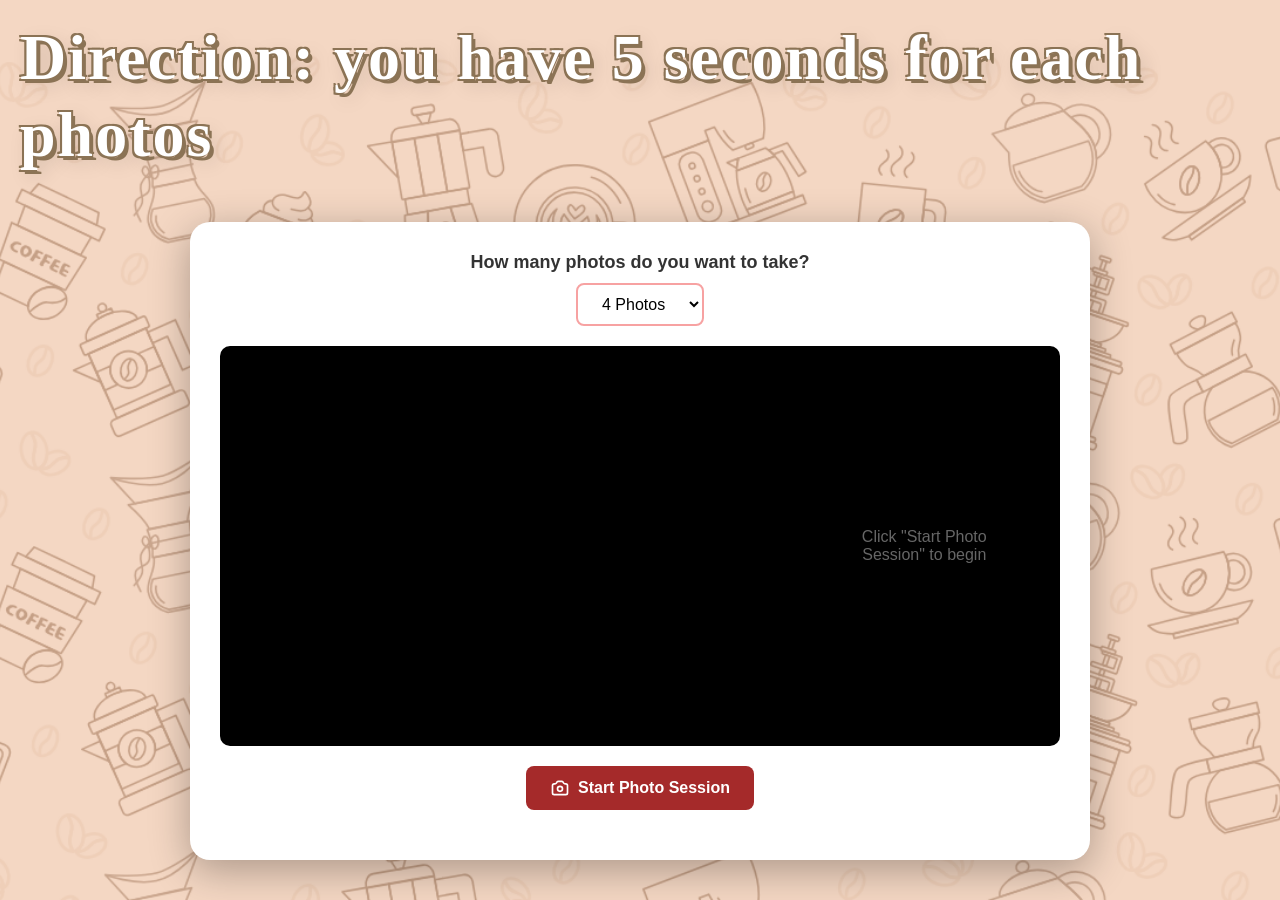
==== phototaker.html @ bab909be "homepage and photo page" ====
<!DOCTYPE html>
<html lang="en">
<head>
    <meta charset="UTF-8">
    <meta name="viewport" content="width=device-width, initial-scale=1.0">
    <title>Photo Booth</title>
    <link rel="stylesheet" href="phototaker.css">
</head>
<body>
    <h1> Direction: you have 5 seconds for each photos </h1> 
    
    <div class="container">
        <div class="setup-section" id="setupSection">
            <label for="photoCount">How many photos do you want to take?</label>
            <select id="photoCount">
                <option value="4">4 Photos</option>
                <option value="5">5 Photos</option>
                <option value="6">6 Photos</option>
                <option value="7">7 Photos</option>
                <option value="8">8 Photos</option>
            </select> 
        </div>

        <div class="progress-info" id="progressInfo" style="display: none;">
            Photo <span id="currentCount">0</span> of <span id="totalCount">4</span>
        </div>

        <div class="camera-section" id="cameraSection">
            <video id="video" autoplay playsinline></video>
            <canvas id="photoCanvas"></canvas>
            <div class="countdown-overlay" id="countdown"></div>
            <div id="placeholder" class="placeholder">
                <p> Click "Start Photo Session" to begin</p>
            </div>
        </div>

        <div class="photo-grid" id="photoGrid"></div>

        <div class="controls">
            <button id="startBtn" class="btn-primary" onclick="startSession()">
                <svg class="icon" fill="none" stroke="currentColor" viewBox="0 0 24 24">
                    <path stroke-linecap="round" stroke-linejoin="round" stroke-width="2" d="M3 9a2 2 0 012-2h.93a2 2 0 001.664-.89l.812-1.22A2 2 0 0110.07 4h3.86a2 2 0 011.664.89l.812 1.22A2 2 0 0018.07 7H19a2 2 0 012 2v9a2 2 0 01-2 2H5a2 2 0 01-2-2V9z"></path>
                    <path stroke-linecap="round" stroke-linejoin="round" stroke-width="2" d="M15 13a3 3 0 11-6 0 3 3 0 016 0z"></path>
                </svg>
                Start Photo Session
            </button>
            <button id="retakeBtn" class="btn-secondary" onclick="retakeSession()" style="display: none;">
                <svg class="icon" fill="none" stroke="currentColor" viewBox="0 0 24 24">
                    <path stroke-linecap="round" stroke-linejoin="round" stroke-width="2" d="M4 4v5h.582m15.356 2A8.001 8.001 0 004.582 9m0 0H9m11 11v-5h-.581m0 0a8.003 8.003 0 01-15.357-2m15.357 2H15"></path>
                </svg>
                Retake All
            </button>
            <button id="downloadBtn" class="btn-success" onclick="downloadAllPhotos()" style="display: none;">
                <svg class="icon" fill="none" stroke="currentColor" viewBox="0 0 24 24">
                    <path stroke-linecap="round" stroke-linejoin="round" stroke-width="2" d="M4 16v1a3 3 0 003 3h10a3 3 0 003-3v-1m-4-4l-4 4m0 0l-4-4m4 4V4"></path>
                </svg>
                Download All
            </button>
        </div>

        <div class="frames-section" id="framesSection" style="display: none;">
            <div class="layout-section">
            <!--  <h3>Choose Layout Style:</h3>
                <div class="layout-options" id="layoutOptions"></div>-->
            </div>
            
            <h3>Choose Frame Style:</h3>
            <div class="frame-options" id="frameOptions">

            </div>
        </div>
    </div>

    <script src="phototaker.js"></script>
</body>
</html>
---- phototaker.css ----
* {
    margin: 0;
    padding: 0;
    box-sizing: border-box;
    
}

body {
    font-family: 'Segoe UI', Tahoma, Geneva, Verdana, sans-serif;
    min-height: 100vh;
    display: flex;
    flex-direction: column;
    align-items: center;
    padding: 20px;
    background-image: url("phototaker.png");
    background-size: cover;        /* makes the image fill the screen */
    background-position: center;   /* keeps subject centered */
    background-repeat: no-repeat;  /* prevents tiling */
    background-attachment: fixed;
}

h1 {
    font-family: 'Baloo 2', cursive;
font-size: clamp(2rem, 7vw, 4rem);
font-weight: 700;
color: #fff;
text-shadow: 
4px 4px 0 #8b7355,
-2px -2px 0 #8b7355,
2px -2px 0 #8b7355,
-2px 2px 0 #8b7355,
6px 6px 20px rgba(0,0,0,0.15);
margin-bottom: 3rem;
letter-spacing: 2px;
line-height: 1.2;
}

.container {
    background: white;
    border-radius: 20px;
    padding: 30px;
    box-shadow: 0 10px 40px rgba(0,0,0,0.3);
    max-width: 900px;
    width: 100%;
}

.setup-section {
    margin-bottom: 20px;
    text-align: center;
}

.setup-section label {
    display: block;
    margin-bottom: 10px;
    font-size: 18px;
    color: #333;
    font-weight: 600;
}

.setup-section select {
    padding: 10px 20px;
    font-size: 16px;
    border: 2px solid #f7a2a2;
    border-radius: 8px;
    background: white;
    cursor: pointer;
}

.camera-section {
    position: relative;
    background: #000;
    border-radius: 10px;
    overflow: hidden;
    margin-bottom: 20px;
    min-height: 400px;
    display: flex;
    align-items: center;
    justify-content: center;
}

video, #photoCanvas {
    width: 100%;
    height: auto;
    display: block;
}

video {
    transform: scaleX(-1);
}

#photoCanvas {
    display: none;
}

.countdown-overlay {
    position: absolute;
    top: 50%;
    left: 50%;
    transform: translate(-50%, -50%);
    font-size: 120px;
    color: white;
    font-weight: bold;
    text-shadow: 0 0 30px rgba(0,0,0,0.8);
    z-index: 10;
    display: none;
}

.photo-grid {
    display: none;
    grid-template-columns: repeat(auto-fit, minmax(200px, 1fr));
    gap: 15px;
    margin-bottom: 20px;
}

.photo-grid.active {
    display: grid;
}

.photo-item {
    position: relative;
}

.photo-with-frame {
    position: relative;
    display: block;
    width: 100%;
}

.photo-with-frame img {
    width: 100%;
    display: block;
    border-radius: 8px;
}

.frame-overlay {
    position: absolute;
    top: 0;
    left: 0;
    right: 0;
    bottom: 0;
    pointer-events: none;
    border-radius: 8px;
}

.frame-none {
    display: none;
}

.frame-classic {
    border: 15px solid #000;
    box-shadow: inset 0 0 20px rgba(0,0,0,0.5);
}

.frame-gold {
    /*border: 20px solid #FFD700;
    box-shadow: inset 0 0 20px rgba(218,165,32,0.8), 0 0 20px rgba(255,215,0,0.5);*/
    background-image: url("frame1.jpg");
}

.frame-silver {
    border: 20px solid #C0C0C0;
    box-shadow: inset 0 0 20px rgba(169,169,169,0.8), 0 0 20px rgba(192,192,192,0.5);
}

.frame-pink {
    border: 20px solid #FF69B4;
    box-shadow: inset 0 0 20px rgba(255,105,180,0.6), 0 0 20px rgba(255,105,180,0.4);
}

.frame-blue {
    border: 20px solid #4169E1;
    box-shadow: inset 0 0 20px rgba(65,105,225,0.6), 0 0 20px rgba(65,105,225,0.4);
}

.frame-rainbow {
    border: 20px solid transparent;
    background: linear-gradient(white, white) padding-box,
                linear-gradient(45deg, red, orange, yellow, green, blue, indigo, violet) border-box;
    box-shadow: 0 0 20px rgba(255,0,255,0.5);
}

.placeholder {
    color: #666;
    text-align: center;
    padding: 50px;
}

.controls {
    display: flex;
    gap: 10px;
    justify-content: center;
    margin-bottom: 20px;
    flex-wrap: wrap;
}

button {
    padding: 12px 24px;
    font-size: 16px;
    border: none;
    border-radius: 8px;
    cursor: pointer;
    display: flex;
    align-items: center;
    gap: 8px;
    transition: all 0.3s;
    font-weight: 600;
}

.btn-primary {
    background: brown;
    color: white;
}

.btn-primary:hover {
    transform: translateY(-2px);
    box-shadow: 0 5px 15px rgba(102,126,234,0.4);
}

.btn-secondary {
    background: #6c757d;
    color: white;
}

.btn-secondary:hover {
    background: #5a6268;
    transform: translateY(-2px);
}

.btn-success {
    background: brown;
    color: white;
}

.btn-success:hover {
    background: #218838;
    transform: translateY(-2px);
}

button:disabled {
    opacity: 0.5;
    cursor: not-allowed;
}

.frames-section {
    margin-top: 20px;
    display: flex;
}

.frames-section h3 {
    margin-bottom: 15px;
    color: #333;
}

.layout-section {
    margin-bottom: 25px;
    display: flex;
}

.layout-section h3 {
    margin-bottom: 15px;
    color: #333;
}

.layout-options {
    display: grid;
    grid-template-columns: repeat(auto-fit, minmax(150px, 1fr));
    gap: 15px;
    margin-bottom: 30px;
}

.layout-option {
    border: 3px solid #ddd;
    border-radius: 10px;
    padding: 15px;
    cursor: pointer;
    transition: all 0.3s;
    background: white;
}

.layout-option:hover {
    transform: scale(1.05);
}

.layout-option.active {
    border-color: #667eea;
    background: #e7e9fc;
}

.layout-preview {
    width: 100%;
    aspect-ratio: 1;
    background: #f0f0f0;
    border-radius: 5px;
    margin-bottom: 10px;
    display: grid;
    gap: 5px;
    padding: 10px;
}

.layout-preview.grid-2x2 {
    grid-template-columns: 1fr 1fr;
    grid-template-rows: 1fr 1fr;
}

.layout-preview.grid-2x3 {
    grid-template-columns: 1fr 1fr;
    grid-template-rows: 1fr 1fr 1fr;
}

.layout-preview.grid-2x4 {
    grid-template-columns: 1fr 1fr;
    grid-template-rows: 1fr 1fr 1fr 1fr;
}

.layout-preview-box {
    background: white;
    border: 1px solid #ccc;
    border-radius: 3px;
}

.layout-name {
    text-align: center;
    font-weight: 600;
    font-size: 14px;
}

.frame-options {
    display: grid;
    grid-template-columns: repeat(auto-fit, minmax(100px, 1fr));
    gap: 10px;
}

.frame-btn {
    padding: 15px;
    border: 3px solid transparent;
    border-radius: 8px;
    cursor: pointer;
    transition: all 0.3s;
    background: #f8f9fa;
    font-size: 14px;
    font-weight: 500;
}

.frame-btn:hover {
    transform: scale(1.05);
}

.frame-btn.active {
    border-color: #667eea;
    background: #e7e9fc;
}

.icon {
    width: 20px;
    height: 20px;
}

.progress-info {
    text-align: center;
    margin-bottom: 15px;
    font-size: 18px;
    color: #333;
    font-weight: 600;
}

@media (max-width: 600px) {
    h1 {
        font-size: 1.8em;
    }
    
    .container {
        padding: 20px;
    }
    
    button {
        padding: 10px 16px;
        font-size: 14px;
    }

    .photo-grid {
        grid-template-columns: repeat(2, 1fr);
    }
}
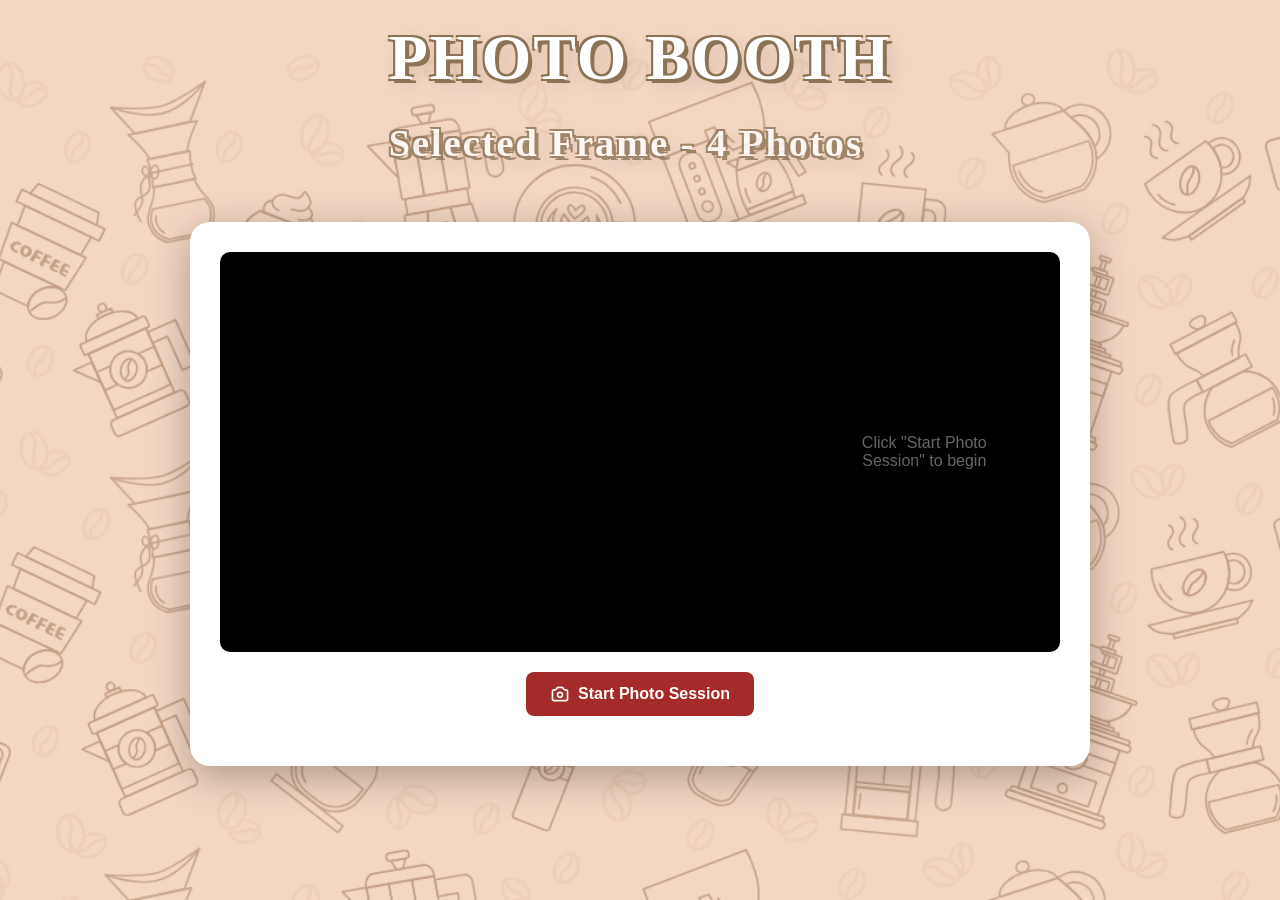
==== commit 7275a036: "Adding preview page and finalize workflow" ====
--- a/phototaker.html
+++ b/phototaker.html
@@ -10,16 +10,6 @@
     <h1> Direction: you have 5 seconds for each photos </h1> 
     
     <div class="container">
-        <div class="setup-section" id="setupSection">
-            <label for="photoCount">How many photos do you want to take?</label>
-            <select id="photoCount">
-                <option value="4">4 Photos</option>
-                <option value="5">5 Photos</option>
-                <option value="6">6 Photos</option>
-                <option value="7">7 Photos</option>
-                <option value="8">8 Photos</option>
-            </select> 
-        </div>
 
         <div class="progress-info" id="progressInfo" style="display: none;">
             Photo <span id="currentCount">0</span> of <span id="totalCount">4</span>
@@ -44,18 +34,6 @@
                 </svg>
                 Start Photo Session
             </button>
-            <button id="retakeBtn" class="btn-secondary" onclick="retakeSession()" style="display: none;">
-                <svg class="icon" fill="none" stroke="currentColor" viewBox="0 0 24 24">
-                    <path stroke-linecap="round" stroke-linejoin="round" stroke-width="2" d="M4 4v5h.582m15.356 2A8.001 8.001 0 004.582 9m0 0H9m11 11v-5h-.581m0 0a8.003 8.003 0 01-15.357-2m15.357 2H15"></path>
-                </svg>
-                Retake All
-            </button>
-            <button id="downloadBtn" class="btn-success" onclick="downloadAllPhotos()" style="display: none;">
-                <svg class="icon" fill="none" stroke="currentColor" viewBox="0 0 24 24">
-                    <path stroke-linecap="round" stroke-linejoin="round" stroke-width="2" d="M4 16v1a3 3 0 003 3h10a3 3 0 003-3v-1m-4-4l-4 4m0 0l-4-4m4 4V4"></path>
-                </svg>
-                Download All
-            </button>
         </div>
 
         <div class="frames-section" id="framesSection" style="display: none;">
--- a/phototaker.css
+++ b/phototaker.css
@@ -12,7 +12,7 @@
     flex-direction: column;
     align-items: center;
     padding: 20px;
-    background-image: url("phototaker.png");
+    background-image: url("assets/bakground/phototaker.png");
     background-size: cover;        /* makes the image fill the screen */
     background-position: center;   /* keeps subject centered */
     background-repeat: no-repeat;  /* prevents tiling */
@@ -193,6 +193,15 @@
     flex-wrap: wrap;
 }
 
+#variantTitle {
+    text-align: center;
+    width: 100%;
+    display: block;
+    margin: 0 auto 20px auto;
+    font-size: 2rem; 
+    font-weight: 700;
+}
+
 button {
     padding: 12px 24px;
     font-size: 16px;
@@ -381,3 +390,15 @@
         grid-template-columns: repeat(2, 1fr);
     }
 }
+
+.progress-info {
+    text-align: center;
+    margin-bottom: 15px;
+    font-size: 24px;
+    color: #333;
+    font-weight: 700;
+    background: rgba(255, 255, 255, 0.9);
+    padding: 10px 20px;
+    border-radius: 25px;
+    box-shadow: 0 4px 15px rgba(0,0,0,0.1);
+}
